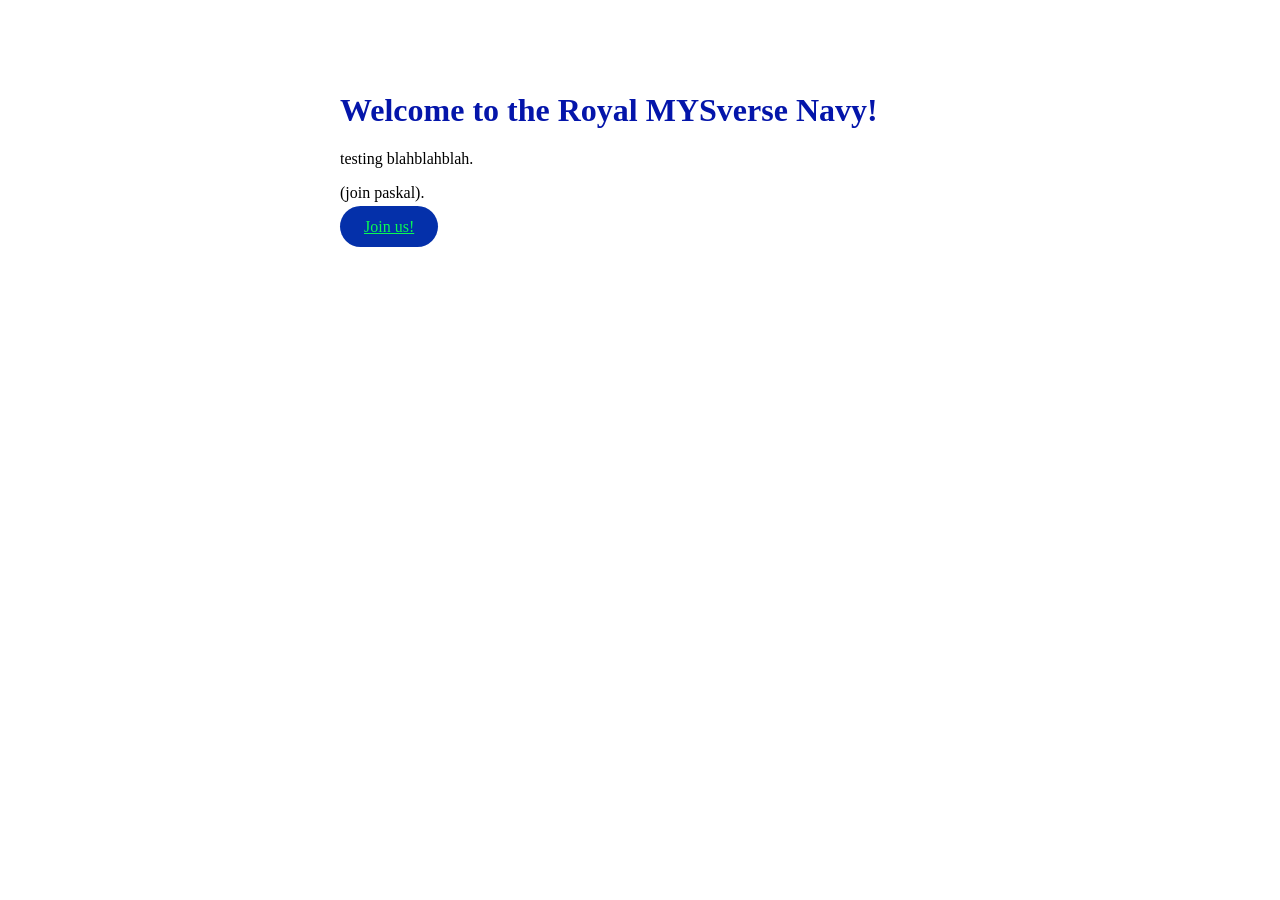
==== index.html @ 6fb37924 "Add files via upload" ====
<!DOCTYPE html>
<html lang="en">
<head>
  <meta charset="UTF-8">
  <title>Royal MYSverse Navy</title>
  <link rel="stylesheet" href="styles.css" type="text/css">
</head>
<body>
  <main>
    <h1>Welcome to the Royal MYSverse Navy!</h1>
    <p>testing blahblahblah.</p>
    <p>(join paskal).</p>
    <a href="https://discord.gg/YTA4UjFps" class="button-link">Join us!</a>

  </main>
</body>
</html>
---- styles.css ----
body { 
  font-family: "Times New Roman", serif; 
  background: url("../htmlcss-course/Lekiu_strike.jpg") no-repeat center / cover fixed;
}
main {
  max-width: 600px;
  margin: 60px auto;
  background:#fff;
  padding:32px;
  border-radius:8px;
}
h1 {
  color:#0415aa;
  margin-top:0;
}
.button-link { 
  background:#0430aa; 
  color:#0afa52; 
  border:none; 
  padding:12px 24px; 
  border-radius:999px; 
  cursor:pointer; 
}
.button-link:hover { 
  background: #ffffff; 
  color: #0430aa;
}
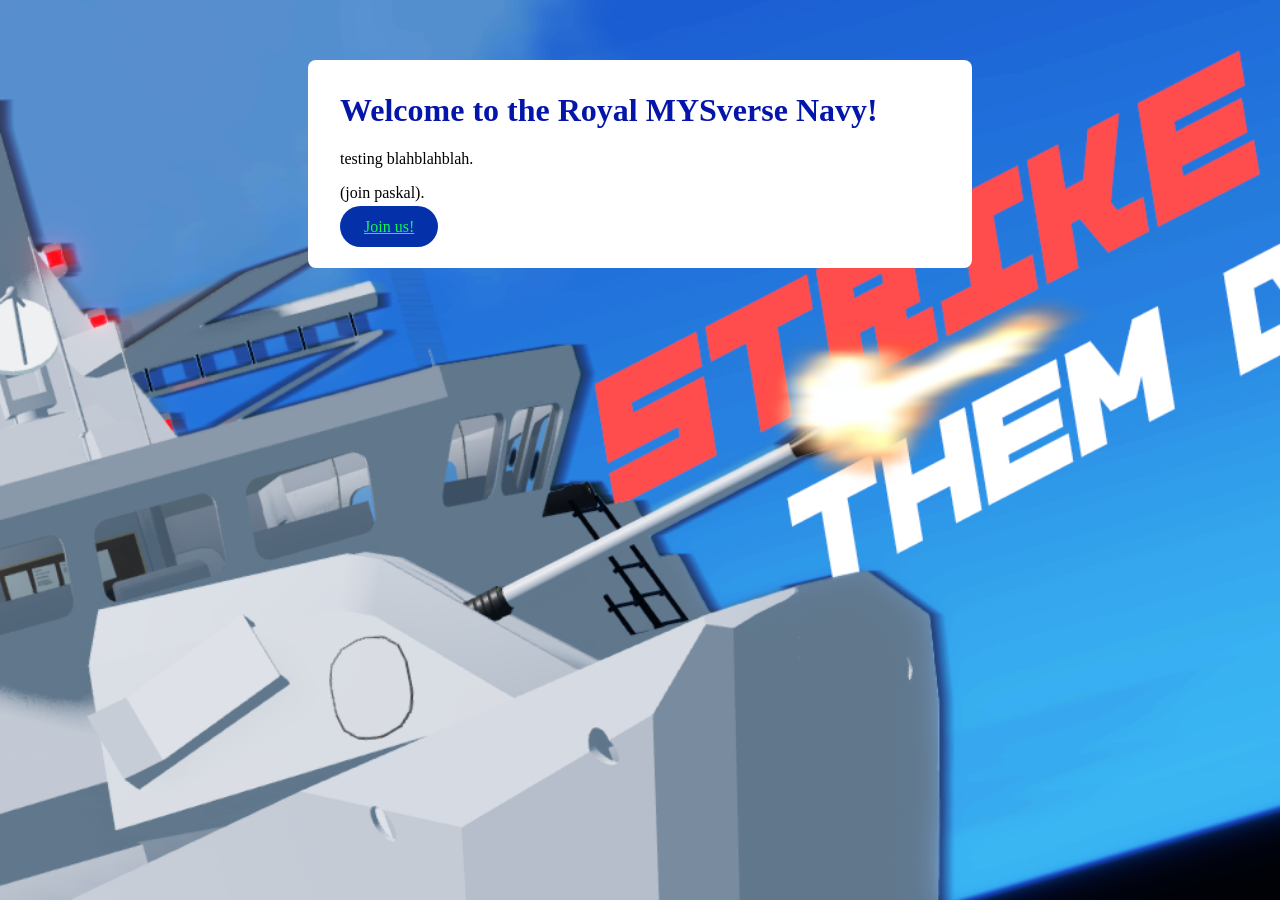
==== commit 99aae2d0: "Add files via upload" ====
--- a/index.html
+++ b/index.html
@@ -10,7 +10,7 @@
     <h1>Welcome to the Royal MYSverse Navy!</h1>
     <p>testing blahblahblah.</p>
     <p>(join paskal).</p>
-    <a href="https://discord.gg/YTA4UjFps" class="button-link">Join us!</a>
+    <a href="https://discord.gg/YTA4UjFps" class="button-link">Join us!</a> 
 
   </main>
 </body>
--- a/styles.css
+++ b/styles.css
@@ -1,6 +1,6 @@
 body { 
   font-family: "Times New Roman", serif; 
-  background: url("../htmlcss-course/Lekiu_strike.jpg") no-repeat center / cover fixed;
+  background: url("Lekiu_strike.jpg") no-repeat center / cover fixed;
 }
 main {
   max-width: 600px;
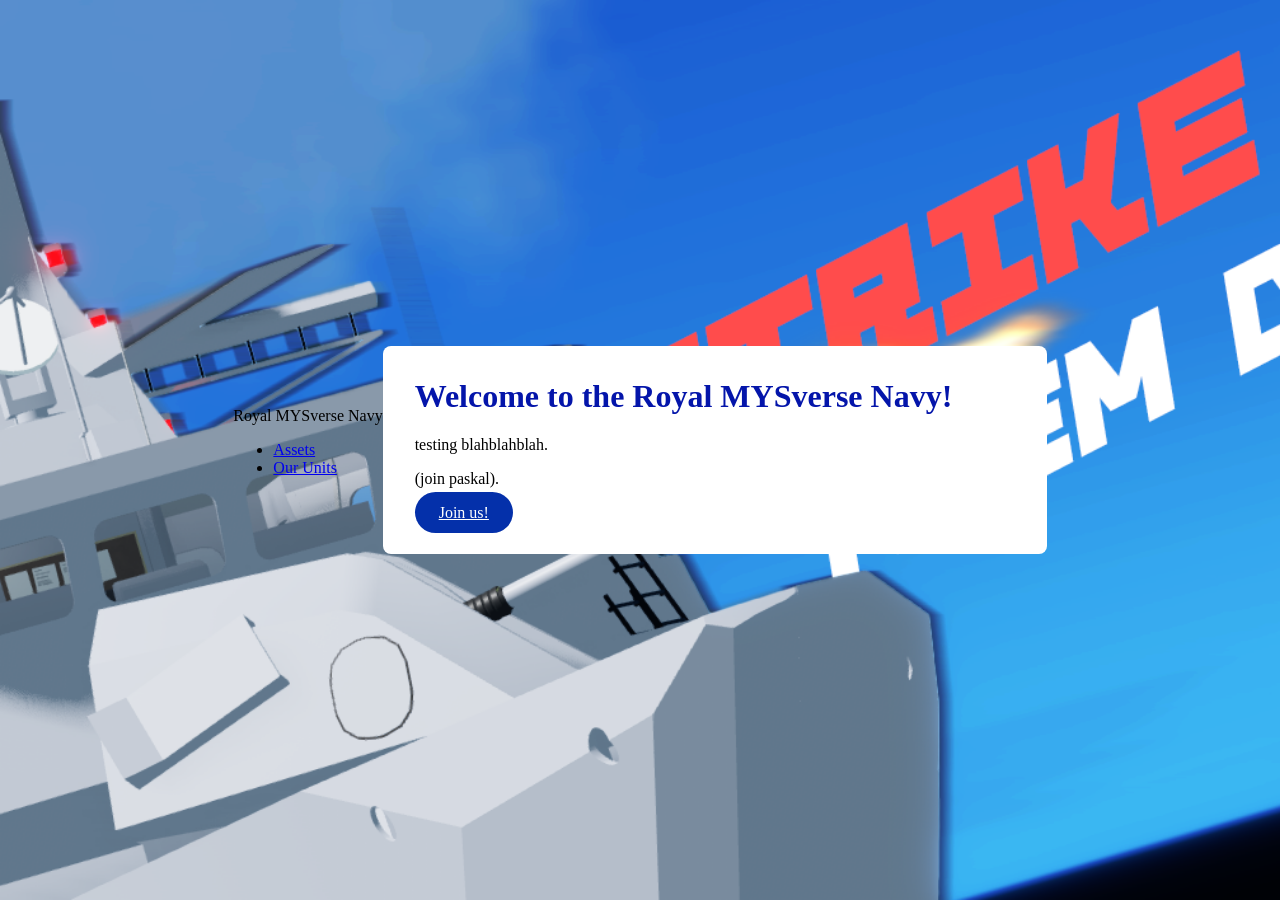
==== commit 9b31fba0: "Update index.html" ====
--- a/index.html
+++ b/index.html
@@ -5,6 +5,18 @@
   <title>Royal MYSverse Navy</title>
   <link rel="stylesheet" href="styles.css" type="text/css">
 </head>
+<header>
+    <nav class="navbar">
+        <div class="logo">
+            Royal MYSverse Navy
+        </div>
+
+        <ul class="nav-links">
+            <li><a href="#assets">Assets</a></li>
+            <li><a href="#units">Our Units</a></li>
+        </ul>
+    </nav>
+</header>
 <body>
   <main>
     <h1>Welcome to the Royal MYSverse Navy!</h1>
@@ -14,4 +26,4 @@
 
   </main>
 </body>
-</html>+</html>
--- a/styles.css
+++ b/styles.css
@@ -1,13 +1,21 @@
 body { 
   font-family: "Times New Roman", serif; 
   background: url("Lekiu_strike.jpg") no-repeat center / cover fixed;
+  
+  margin: 0;
+  min-height: 100vh;
+
+  display: flex;
+  justify-content: center;
+  align-items: center;
 }
 main {
   max-width: 600px;
-  margin: 60px auto;
-  background:#fff;
-  padding:32px;
-  border-radius:8px;
+  width: 90%;
+
+  background: #fff;
+  padding: 32px;
+  border-radius: 8px;
 }
 h1 {
   color:#0415aa;
@@ -15,7 +23,7 @@
 }
 .button-link { 
   background:#0430aa; 
-  color:#0afa52; 
+  color:#ffffff; 
   border:none; 
   padding:12px 24px; 
   border-radius:999px; 
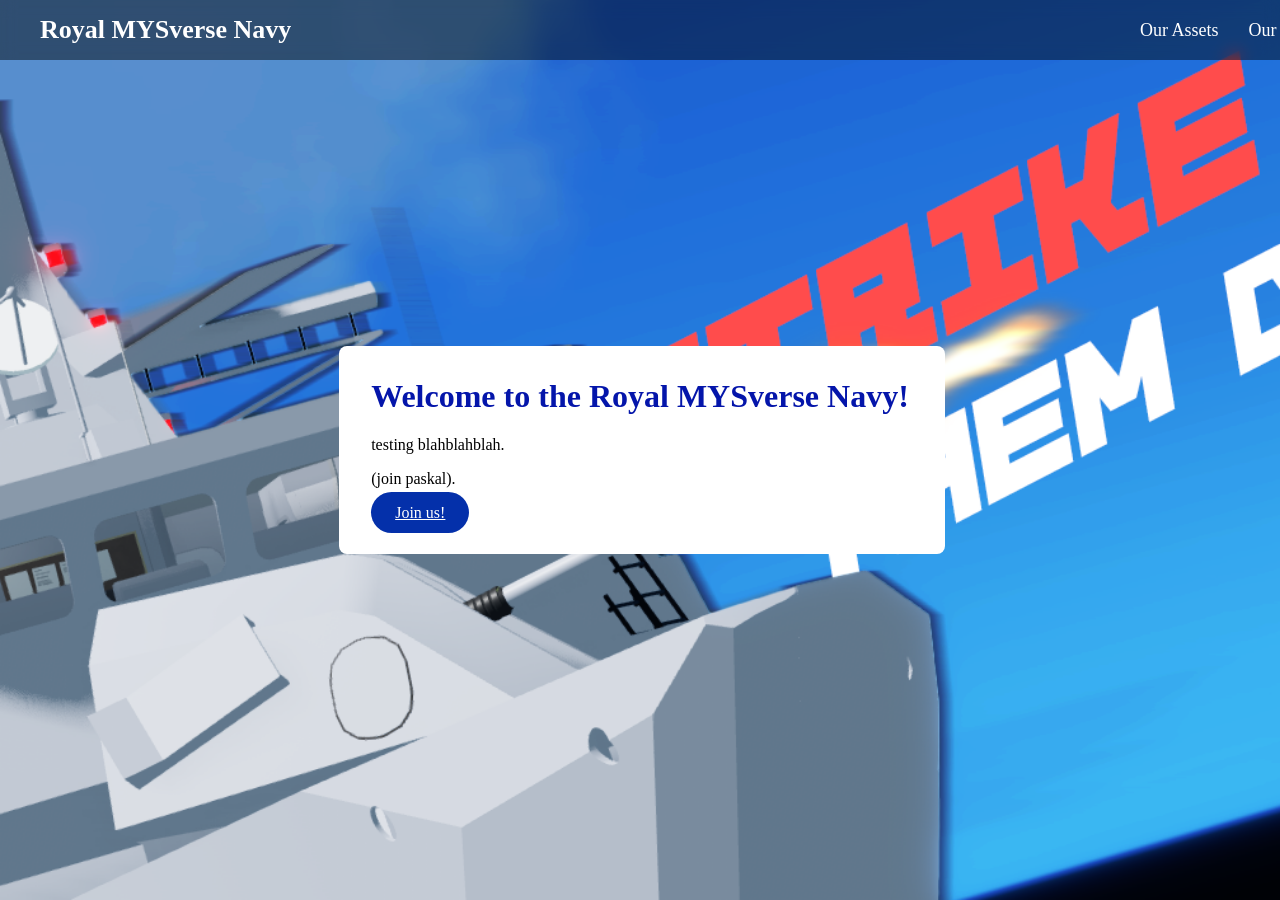
==== commit bf7f05d6: "Update index.html" ====
--- a/index.html
+++ b/index.html
@@ -1,29 +1,37 @@
 <!DOCTYPE html>
 <html lang="en">
 <head>
-  <meta charset="UTF-8">
-  <title>Royal MYSverse Navy</title>
-  <link rel="stylesheet" href="styles.css" type="text/css">
+    <meta charset="UTF-8">
+    <title>Royal MYSverse Navy</title>
+    <link rel="stylesheet" href="styles.css">
 </head>
+
+<body>
+
 <header>
     <nav class="navbar">
-        <div class="logo">
-            Royal MYSverse Navy
-        </div>
+        <div class="logo">Royal MYSverse Navy</div>
 
         <ul class="nav-links">
-            <li><a href="#assets">Assets</a></li>
+            <li><a href="#assets">Our Assets</a></li>
             <li><a href="#units">Our Units</a></li>
         </ul>
     </nav>
 </header>
-<body>
-  <main>
+
+<div class="hero">
+
+<main>
     <h1>Welcome to the Royal MYSverse Navy!</h1>
     <p>testing blahblahblah.</p>
     <p>(join paskal).</p>
-    <a href="https://discord.gg/YTA4UjFps" class="button-link">Join us!</a> 
 
-  </main>
+    <a href="https://discord.gg/YTA4UjFps" class="button-link">
+        Join us!
+    </a>
+</main>
+
+</div>
+
 </body>
 </html>
--- a/styles.css
+++ b/styles.css
@@ -33,3 +33,51 @@
   background: #ffffff; 
   color: #0430aa;
 }
+/* Navigation Bar */
+.navbar {
+    position: fixed;      /* stays at the top */
+    top: 0;
+    left: 0;
+    width: 100%;
+
+    display: flex;
+    justify-content: space-between;
+    align-items: center;
+
+    padding: 15px 40px;
+
+    background: rgba(0, 0, 0, 0.45);
+    backdrop-filter: blur(8px);
+
+    z-index: 1000;
+}
+
+.logo {
+    color: white;
+    font-size: 26px;
+    font-weight: bold;
+}
+
+.nav-links {
+    display: flex;
+    list-style: none;
+    gap: 30px;
+    margin: 0;
+    padding: 0;
+}
+
+.nav-links a {
+    color: white;
+    text-decoration: none;
+    font-size: 18px;
+    font-weight: 500;
+
+    transition: color 0.2s;
+}
+
+.nav-links a:hover {
+    color: #4da3ff;
+}
+html {
+    scroll-behavior: smooth;
+}
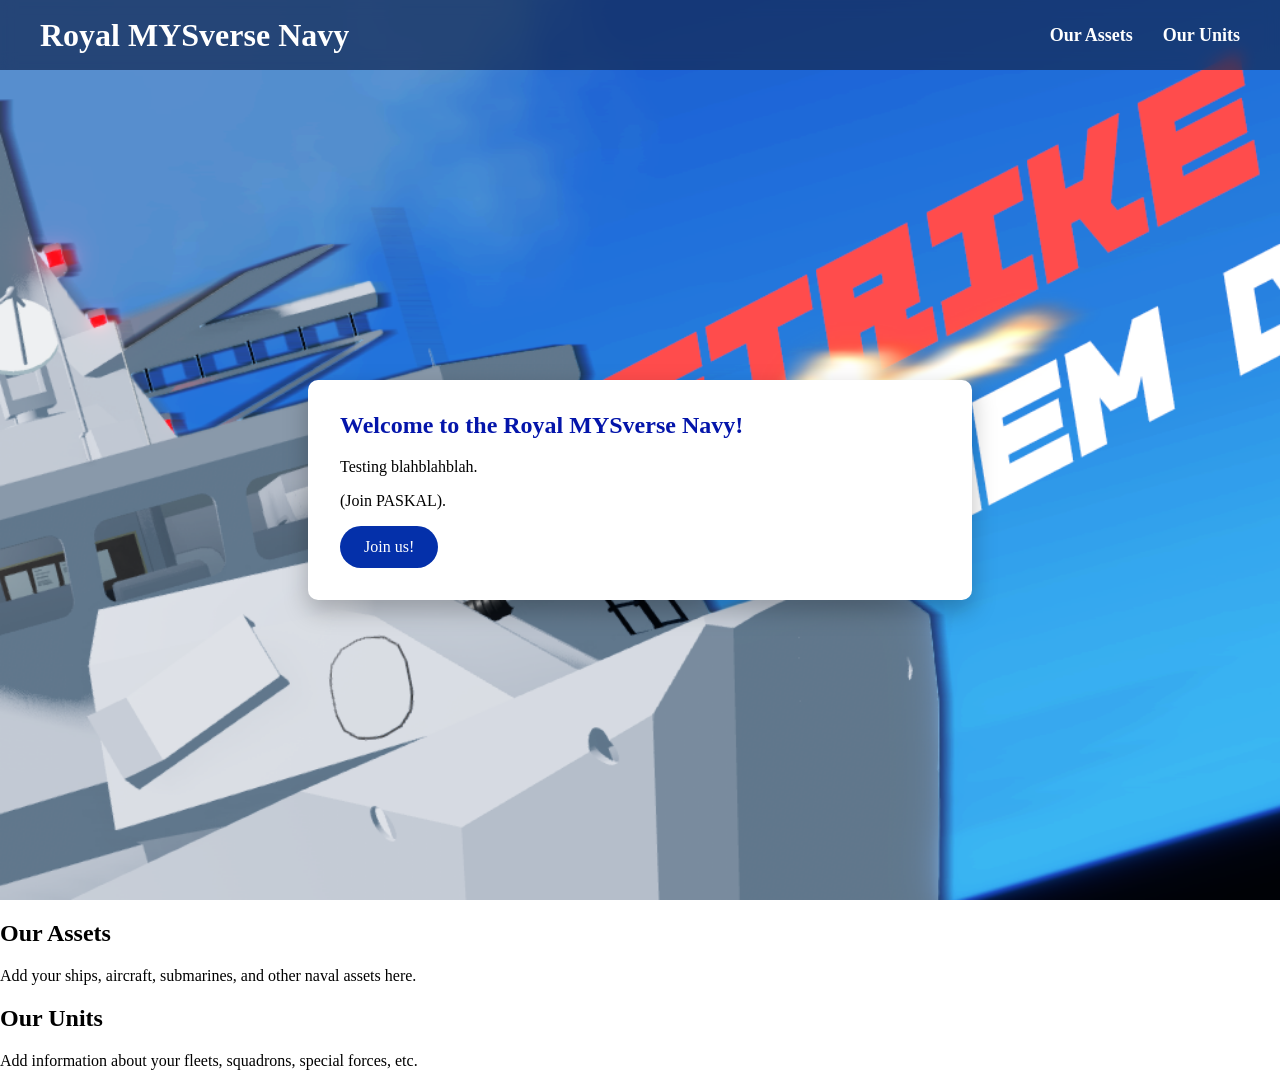
==== commit 96c0584b: "Update index.html" ====
--- a/index.html
+++ b/index.html
@@ -1,37 +1,55 @@
 <!DOCTYPE html>
 <html lang="en">
+
 <head>
     <meta charset="UTF-8">
+    <meta name="viewport" content="width=device-width, initial-scale=1.0">
     <title>Royal MYSverse Navy</title>
     <link rel="stylesheet" href="styles.css">
 </head>
 
 <body>
 
-<header>
-    <nav class="navbar">
-        <div class="logo">Royal MYSverse Navy</div>
+    <!-- Navigation Bar -->
+    <header>
+        <nav class="navbar">
+            <div class="logo">
+                Royal MYSverse Navy
+            </div>
 
-        <ul class="nav-links">
-            <li><a href="#assets">Our Assets</a></li>
-            <li><a href="#units">Our Units</a></li>
-        </ul>
-    </nav>
-</header>
+            <ul class="nav-links">
+                <li><a href="#assets">Our Assets</a></li>
+                <li><a href="#units">Our Units</a></li>
+            </ul>
+        </nav>
+    </header>
 
-<div class="hero">
+    <!-- Hero Section -->
+    <section class="hero">
+        <main>
+            <h1>Welcome to the Royal MYSverse Navy!</h1>
 
-<main>
-    <h1>Welcome to the Royal MYSverse Navy!</h1>
-    <p>testing blahblahblah.</p>
-    <p>(join paskal).</p>
+            <p>Testing blahblahblah.</p>
+            <p>(Join PASKAL).</p>
 
-    <a href="https://discord.gg/YTA4UjFps" class="button-link">
-        Join us!
-    </a>
-</main>
+            <a href="https://discord.gg/YTA4UjFps" class="button-link">
+                Join us!
+            </a>
+        </main>
+    </section>
 
-</div>
+    <!-- Assets Section -->
+    <section id="assets" class="content-section">
+        <h2>Our Assets</h2>
+        <p>Add your ships, aircraft, submarines, and other naval assets here.</p>
+    </section>
+
+    <!-- Units Section -->
+    <section id="units" class="content-section">
+        <h2>Our Units</h2>
+        <p>Add information about your fleets, squadrons, special forces, etc.</p>
+    </section>
 
 </body>
+
 </html>
--- a/styles.css
+++ b/styles.css
@@ -1,83 +1,173 @@
-body { 
-  font-family: "Times New Roman", serif; 
-  background: url("Lekiu_strike.jpg") no-repeat center / cover fixed;
-  
-  margin: 0;
-  min-height: 100vh;
+/* ===========================
+   General
+=========================== */
 
-  display: flex;
-  justify-content: center;
-  align-items: center;
+html {
+    scroll-behavior: smooth;
 }
+
+body {
+    margin: 0;
+    min-height: 100vh;
+
+    font-family: "Times New Roman", serif;
+
+    background: url("Lekiu_strike.jpg") no-repeat center center fixed;
+    background-size: cover;
+}
+
+/* ===========================
+   Hero Section
+=========================== */
+
+.hero {
+    display: flex;
+    justify-content: center;
+    align-items: center;
+
+    min-height: 100vh;
+
+    /* Prevent the navbar from covering the content */
+    padding-top: 80px;
+
+    box-sizing: border-box;
+}
+
+/* ===========================
+   Main Card
+=========================== */
+
 main {
-  max-width: 600px;
-  width: 90%;
+    max-width: 600px;
+    width: 90%;
 
-  background: #fff;
-  padding: 32px;
-  border-radius: 8px;
+    background: white;
+    padding: 32px;
+    border-radius: 10px;
+
+    box-shadow: 0 10px 25px rgba(0,0,0,0.25);
 }
+
 h1 {
-  color:#0415aa;
-  margin-top:0;
+    color: #0415aa;
+    margin-top: 0;
 }
-.button-link { 
-  background:#0430aa; 
-  color:#ffffff; 
-  border:none; 
-  padding:12px 24px; 
-  border-radius:999px; 
-  cursor:pointer; 
+
+/* ===========================
+   Join Button
+=========================== */
+
+.button-link {
+    display: inline-block;
+
+    background: #0430aa;
+    color: white;
+
+    text-decoration: none;
+
+    padding: 12px 24px;
+    border-radius: 999px;
+
+    transition: 0.25s;
 }
-.button-link:hover { 
-  background: #ffffff; 
-  color: #0430aa;
+
+.button-link:hover {
+    background: white;
+    color: #0430aa;
 }
-/* Navigation Bar */
+
+/* ===========================
+   Navigation Bar
+=========================== */
+
 .navbar {
-    position: fixed;      /* stays at the top */
+    position: fixed;
+
     top: 0;
     left: 0;
-    width: 100%;
+    right: 0;
+
+    height: 70px;
 
     display: flex;
     justify-content: space-between;
     align-items: center;
 
-    padding: 15px 40px;
+    padding: 0 40px;
 
-    background: rgba(0, 0, 0, 0.45);
+    box-sizing: border-box;
+
+    background: rgba(20, 45, 90, 0.75);
     backdrop-filter: blur(8px);
 
     z-index: 1000;
 }
 
+/* Logo */
+
 .logo {
     color: white;
-    font-size: 26px;
+    font-size: 32px;
     font-weight: bold;
+
+    white-space: nowrap;
 }
+
+/* Navigation Links */
 
 .nav-links {
     display: flex;
+    align-items: center;
+
     list-style: none;
-    gap: 30px;
+
     margin: 0;
     padding: 0;
+
+    gap: 30px;
+}
+
+.nav-links li {
+    margin: 0;
 }
 
 .nav-links a {
     color: white;
     text-decoration: none;
+
     font-size: 18px;
-    font-weight: 500;
+    font-weight: bold;
 
-    transition: color 0.2s;
+    transition: color 0.25s;
 }
 
 .nav-links a:hover {
     color: #4da3ff;
 }
-html {
-    scroll-behavior: smooth;
+
+/* ===========================
+   Mobile
+=========================== */
+
+@media (max-width: 768px) {
+
+    .navbar {
+        flex-direction: column;
+        justify-content: center;
+        height: auto;
+        padding: 15px;
+    }
+
+    .logo {
+        margin-bottom: 10px;
+        font-size: 24px;
+    }
+
+    .nav-links {
+        gap: 15px;
+    }
+
+    main {
+        width: 95%;
+    }
 }
